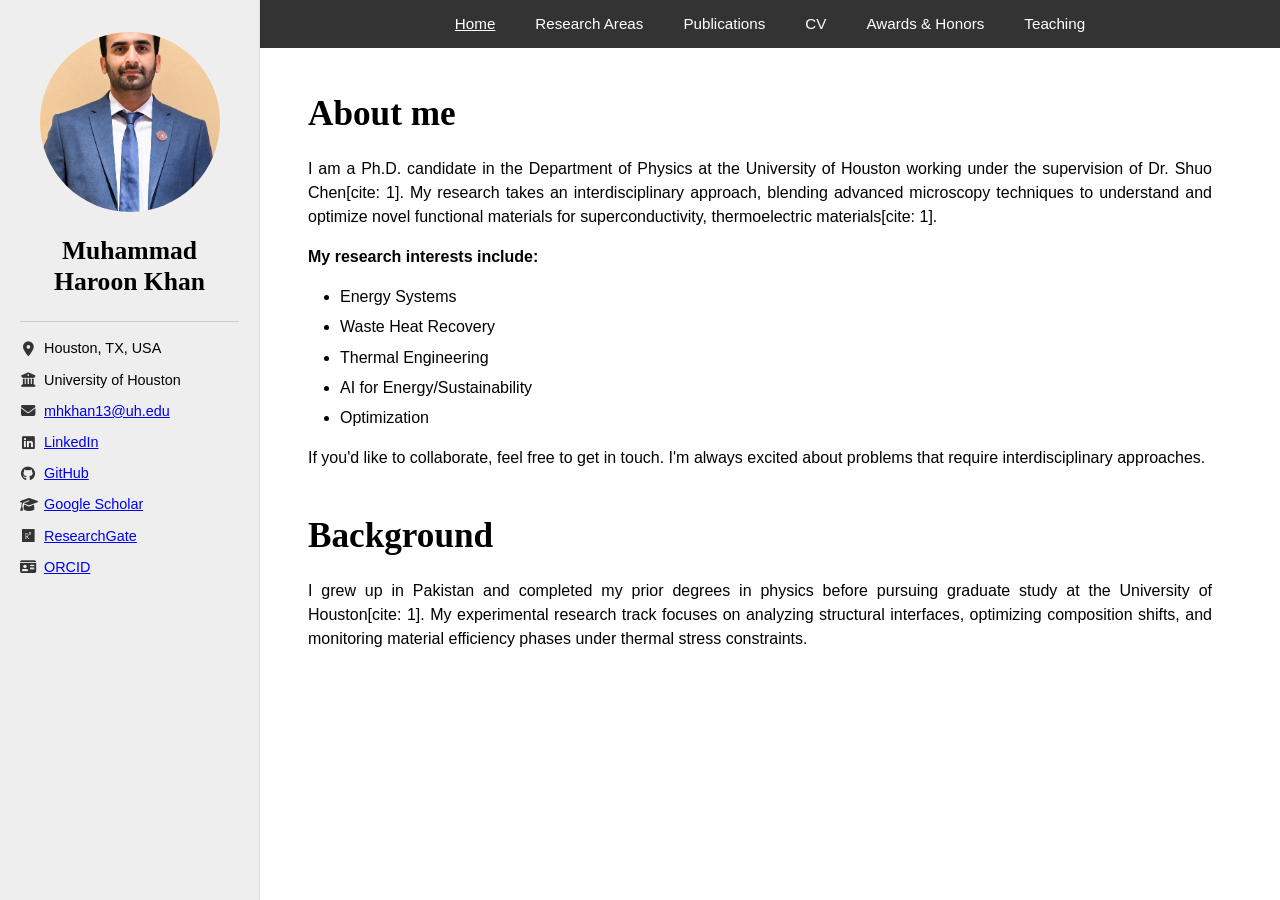
==== index.html @ d0a9d701 "Update index.html" ====
<!DOCTYPE html>
<html lang="en">
<head>
    <meta charset="UTF-8">
    <meta name="viewport" content="width=device-width, initial-scale=1.0">
    <title>Muhammad Haroon Khan | Home</title>
    <link rel="preconnect" href="https://fonts.googleapis.com">
    <link rel="preconnect" href="https://fonts.gstatic.com" crossorigin>
    <link href="https://fonts.googleapis.com/css2?family=Inter:wght@400;500;600&display=swap" rel="stylesheet">
    <link rel="stylesheet" href="https://cdnjs.cloudflare.com/ajax/libs/font-awesome/6.4.0/css/all.min.css">
    <link rel="stylesheet" href="assets/css/style.css">
</head>
<body>

    <!-- Outer Dual Panel Container -->
    <div class="site-container">
        
        <!-- LEFT PANEL (Light Gray Background Sidebar) -->
        <aside class="sidebar">
            <div class="profile-container">
                <img src="assets/profile.png" alt="Muhammad Haroon Khan">
            </div>
            
            <h1 class="sidebar-name">Muhammad Haroon Khan</h1>
            
            <!-- Contact & Social Link Rows -->
            <ul class="sidebar-info-list">
                <li><i class="fas fa-map-marker-alt"></i> Houston, TX, USA</li>
                <li><i class="fas fa-university"></i> University of Houston</li>
                <li><i class="fas fa-envelope"></i> <a href="mailto:mhkhan13@uh.edu">mhkhan13@uh.edu</a></li>
                <li><i class="fab fa-linkedin"></i> <a href="https://www.linkedin.com/in/mhkhan13/" target="_blank">LinkedIn</a></li>
                <li><i class="fab fa-github"></i> <a href="https://github.com" target="_blank">GitHub</a></li>
                <li><i class="fas fa-graduation-cap"></i> <a href="https://scholar.google.com/citations?view_op=list_works&hl=en&hl=en&user=3mEkgmkAAAAJ" target="_blank">Google Scholar</a></li>
                <li><i class="fab fa-researchgate"></i> <a href="https://www.researchgate.net/profile/Muhammad-Haroon-Khan-2?ev=hdr_xprf" target="_blank">ResearchGate</a></li>
                <li><i class="fas fa-id-card"></i> <a href="https://orcid.org/0009-0004-6501-6991https://orcid.org" target="_blank">ORCID</a></li>
            </ul>
        </aside>

        <!-- RIGHT PANEL (Main Container Block) -->
        <main class="main-panel-right">
            
            <!-- Dark Gray Top Inline Navbar -->
            <nav class="navbar-right-block">
                <ul class="nav-menu-row">
                    <li><a href="index.html" class="nav-link-item active">Home</a></li>
                    <li><a href="research.html" class="nav-link-item">Research Areas</a></li>
                    <li><a href="publications.html" class="nav-link-item">Publications</a></li>
                    <li><a href="cv.html" class="nav-link-item">CV</a></li>
                    <li><a href="awards.html" class="nav-link-item">Awards & Honors</a></li>
                    <li><a href="teaching.html" class="nav-link-item">Teaching</a></li>
                </ul>
            </nav>

            <!-- Main Professional Content Block Area -->
            <div class="main-content-area">
                
                <!-- About Me Block -->
                <section class="content-section">
                    <h2 class="section-title">About me</h2>
                    <p>I am a Ph.D. candidate in the Department of Physics at the University of Houston working under the supervision of Dr. Shuo Chen[cite: 1]. My research takes an interdisciplinary approach, blending advanced microscopy techniques to understand and optimize novel functional materials for superconductivity, thermoelectric materials[cite: 1].</p>
                    
                    <p><strong>My research interests include:</strong></p>
                    <ul class="interests-list">
                        <li>Energy Systems</li>
                        <li>Waste Heat Recovery</li>
                        <li>Thermal Engineering</li>
                        <li>AI for Energy/Sustainability</li>
                        <li>Optimization</li>
                    </ul>
                    
                    <p>If you'd like to collaborate, feel free to get in touch. I'm always excited about problems that require interdisciplinary approaches.</p>
                </section>

                <!-- Background Block -->
                <section class="content-section">
                    <h3 class="section-title">Background</h3>
                    <p>I grew up in Pakistan and completed my prior degrees in physics before pursuing graduate study at the University of Houston[cite: 1]. My experimental research track focuses on analyzing structural interfaces, optimizing composition shifts, and monitoring material efficiency phases under thermal stress constraints.</p>
                </section>
                
            </div>
        </main>
        
    </div>

</body>
</html>
---- assets/css/style.css ----
/* ==========================================================================
   AUTHENTIC TWO-PANEL ACADEMIC GRID (INSPIRED BY IMAGE_792F64.JPG)
   ========================================================================== */

:root {
    --primary-color: #111827;
    --accent-color: #0000ee; /* Traditional clean academic link blue */
    --bg-color: #ffffff;
    --sidebar-bg: #eeeeee;   /* Light gray panel tint from image_792f64.jpg */
    --navbar-bg: #333333;    /* Distinct dark gray navigation background */
    --border-color: #dddddd;
    --text-color: #000000;
    --font-heading: 'Times New Roman', Times, serif; /* Clean serif titles */
    --font-body: Arial, sans-serif;                 /* Clean sans-serif text */
}

* {
    box-sizing: border-box;
    margin: 0;
    padding: 0;
}

body {
    font-family: var(--font-body);
    background-color: var(--bg-color);
    color: var(--text-color);
    line-height: 1.5;
}

/* Base Split Structure Framework */
.site-container {
    display: flex;
    min-height: 100vh;
    width: 100%;
}

/* Left Sidebar Panel Area */
.sidebar {
    width: 260px;
    background-color: var(--sidebar-bg);
    padding: 2rem 1.25rem;
    flex-shrink: 0;
    border-right: 1px solid var(--border-color);
    display: flex;
    flex-direction: column;
    align-items: center;
}

.profile-container {
    width: 180px;
    height: 180px;
    margin-bottom: 1.5rem;
}

.profile-img-placeholder img, .profile-container img {
    width: 100%;
    height: 100%;
    border-radius: 50%;
    object-fit: cover;
}

.sidebar-name {
    font-family: var(--font-heading);
    font-size: 1.6rem;
    font-weight: 700;
    text-align: center;
    color: var(--text-color);
    margin-bottom: 1.5rem;
    line-height: 1.2;
}

.sidebar-info-list {
    width: 100%;
    list-style: none;
    display: flex;
    flex-direction: column;
    gap: 0.6rem;
    font-size: 0.9rem;
    border-top: 1px solid #cccccc;
    padding-top: 1rem;
}

.sidebar-info-list li {
    display: flex;
    align-items: center;
    gap: 0.5rem;
}

.sidebar-info-list i {
    width: 16px;
    text-align: center;
    color: #333333;
}

.sidebar-info-list a {
    color: var(--accent-color);
    text-decoration: underline;
}

/* Right Side Panel Content Block */
.main-panel-right {
    flex-grow: 1;
    display: flex;
    flex-direction: column;
    background-color: var(--bg-color);
    overflow-x: hidden;
}

/* Dark Gray Navigation Bar sitting inside Right Panel */
.navbar-right-block {
    background-color: var(--navbar-bg);
    width: 100%;
    padding: 0.75rem 2rem;
}

.nav-menu-row {
    display: flex;
    justify-content: center;
    align-items: center;
    list-style: none;
    gap: 2.5rem;
}

.nav-link-item {
    color: #ffffff;
    font-size: 0.95rem;
    font-weight: 500;
    text-decoration: none;
}

.nav-link-item:hover, .nav-link-item.active {
    text-decoration: underline;
}

/* Interior Content Framing */
.main-content-area {
    padding: 2.5rem 3rem;
    max-width: 1000px;
}

.content-section {
    margin-bottom: 2.5rem;
}

h2.section-title, h3.section-title {
    font-family: var(--font-heading);
    font-size: 2.2rem;
    font-weight: 700;
    margin-bottom: 1rem;
}

p {
    margin-bottom: 1rem;
    font-size: 1rem;
    text-align: justify;
}

.interests-list {
    margin: 1rem 0;
    padding-left: 2rem;
}

.interests-list li {
    margin-bottom: 0.4rem;
}

/* Responsive adjustment for small tablet/phone viewports */
@media (max-width: 768px) {
    .site-container {
        flex-direction: column;
    }
    .sidebar {
        width: 100%;
        border-right: none;
        border-bottom: 1px solid var(--border-color);
    }
    .nav-menu-row {
        gap: 1rem;
        flex-wrap: wrap;
    }
}
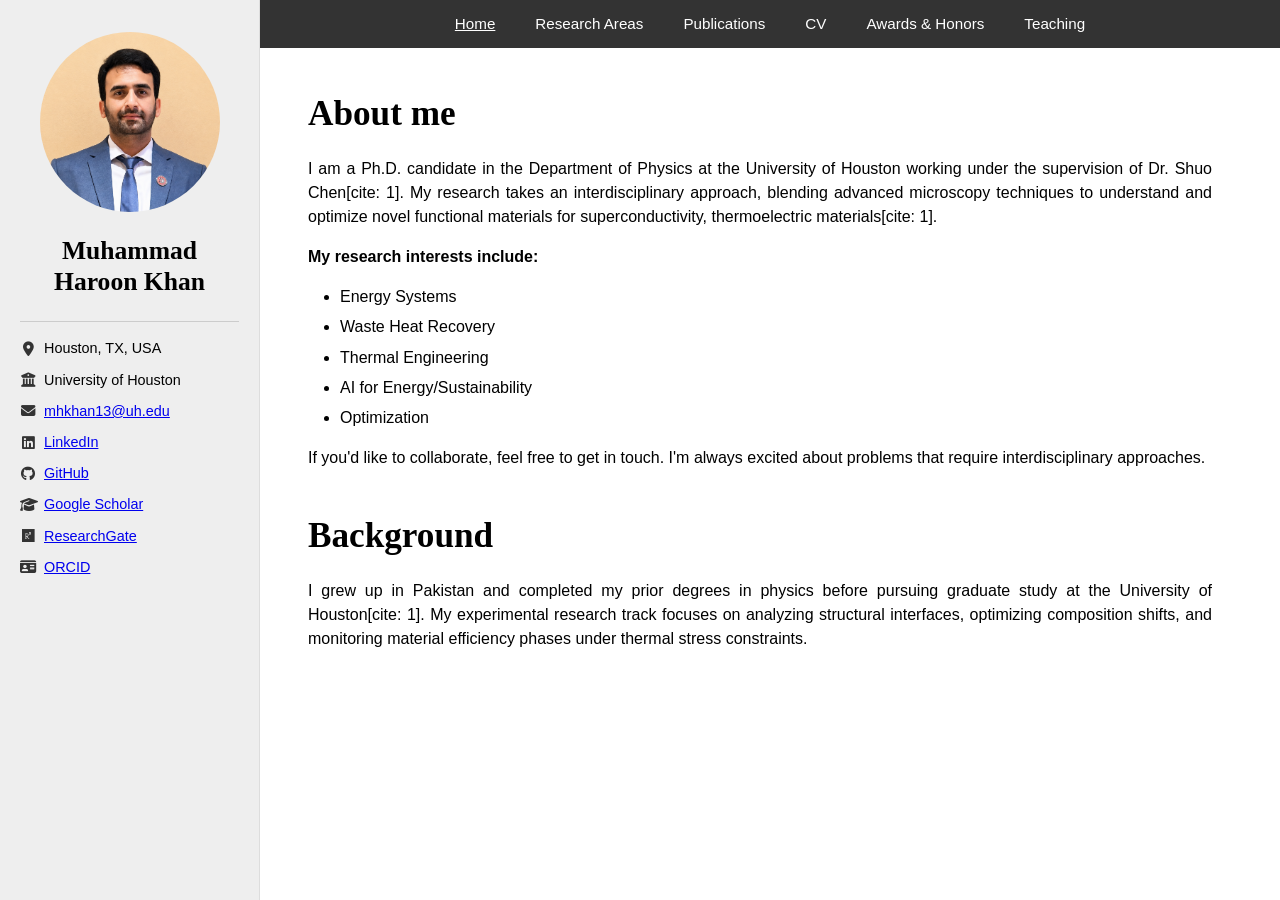
==== commit b4c5568a: "Update index.html" ====
--- a/index.html
+++ b/index.html
@@ -29,7 +29,7 @@
                 <li><i class="fas fa-university"></i> University of Houston</li>
                 <li><i class="fas fa-envelope"></i> <a href="mailto:mhkhan13@uh.edu">mhkhan13@uh.edu</a></li>
                 <li><i class="fab fa-linkedin"></i> <a href="https://www.linkedin.com/in/mhkhan13/" target="_blank">LinkedIn</a></li>
-                <li><i class="fab fa-github"></i> <a href="https://github.com" target="_blank">GitHub</a></li>
+                <li><i class="fab fa-github"></i> <a href="https://github.com/mhkhan24" target="_blank">GitHub</a></li>
                 <li><i class="fas fa-graduation-cap"></i> <a href="https://scholar.google.com/citations?view_op=list_works&hl=en&hl=en&user=3mEkgmkAAAAJ" target="_blank">Google Scholar</a></li>
                 <li><i class="fab fa-researchgate"></i> <a href="https://www.researchgate.net/profile/Muhammad-Haroon-Khan-2?ev=hdr_xprf" target="_blank">ResearchGate</a></li>
                 <li><i class="fas fa-id-card"></i> <a href="https://orcid.org/0009-0004-6501-6991https://orcid.org" target="_blank">ORCID</a></li>
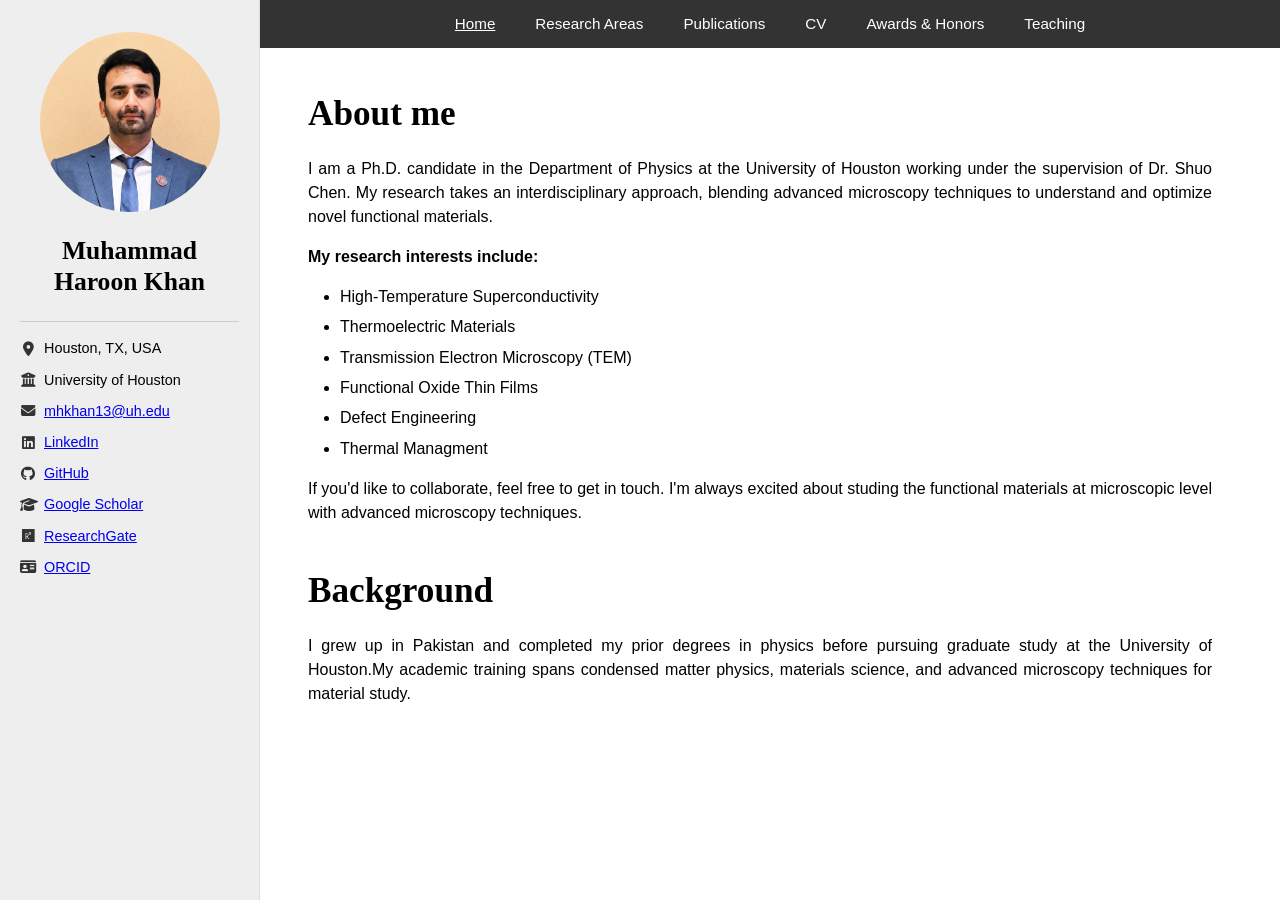
==== commit 570b71a0: "Update index.html" ====
--- a/index.html
+++ b/index.html
@@ -57,24 +57,25 @@
                 <!-- About Me Block -->
                 <section class="content-section">
                     <h2 class="section-title">About me</h2>
-                    <p>I am a Ph.D. candidate in the Department of Physics at the University of Houston working under the supervision of Dr. Shuo Chen[cite: 1]. My research takes an interdisciplinary approach, blending advanced microscopy techniques to understand and optimize novel functional materials for superconductivity, thermoelectric materials[cite: 1].</p>
+                    <p>I am a Ph.D. candidate in the Department of Physics at the University of Houston working under the supervision of Dr. Shuo Chen. My research takes an interdisciplinary approach, blending advanced microscopy techniques to understand and optimize novel functional materials.</p>
                     
                     <p><strong>My research interests include:</strong></p>
                     <ul class="interests-list">
-                        <li>Energy Systems</li>
-                        <li>Waste Heat Recovery</li>
-                        <li>Thermal Engineering</li>
-                        <li>AI for Energy/Sustainability</li>
-                        <li>Optimization</li>
+                        <li>High-Temperature Superconductivity</li>
+                        <li>Thermoelectric Materials</li>
+                        <li>Transmission Electron Microscopy (TEM)</li>
+                        <li>Functional Oxide Thin Films</li>
+                        <li>Defect Engineering</li>
+                        <li>Thermal Managment</li>
                     </ul>
                     
-                    <p>If you'd like to collaborate, feel free to get in touch. I'm always excited about problems that require interdisciplinary approaches.</p>
+                    <p>If you'd like to collaborate, feel free to get in touch. I'm always excited about studing the functional materials at microscopic level with advanced microscopy techniques.</p>
                 </section>
 
                 <!-- Background Block -->
                 <section class="content-section">
                     <h3 class="section-title">Background</h3>
-                    <p>I grew up in Pakistan and completed my prior degrees in physics before pursuing graduate study at the University of Houston[cite: 1]. My experimental research track focuses on analyzing structural interfaces, optimizing composition shifts, and monitoring material efficiency phases under thermal stress constraints.</p>
+                    <p>I grew up in Pakistan and completed my prior degrees in physics before pursuing graduate study at the University of Houston.My academic training spans condensed matter physics, materials science, and advanced microscopy techniques for material study.</p>
                 </section>
                 
             </div>
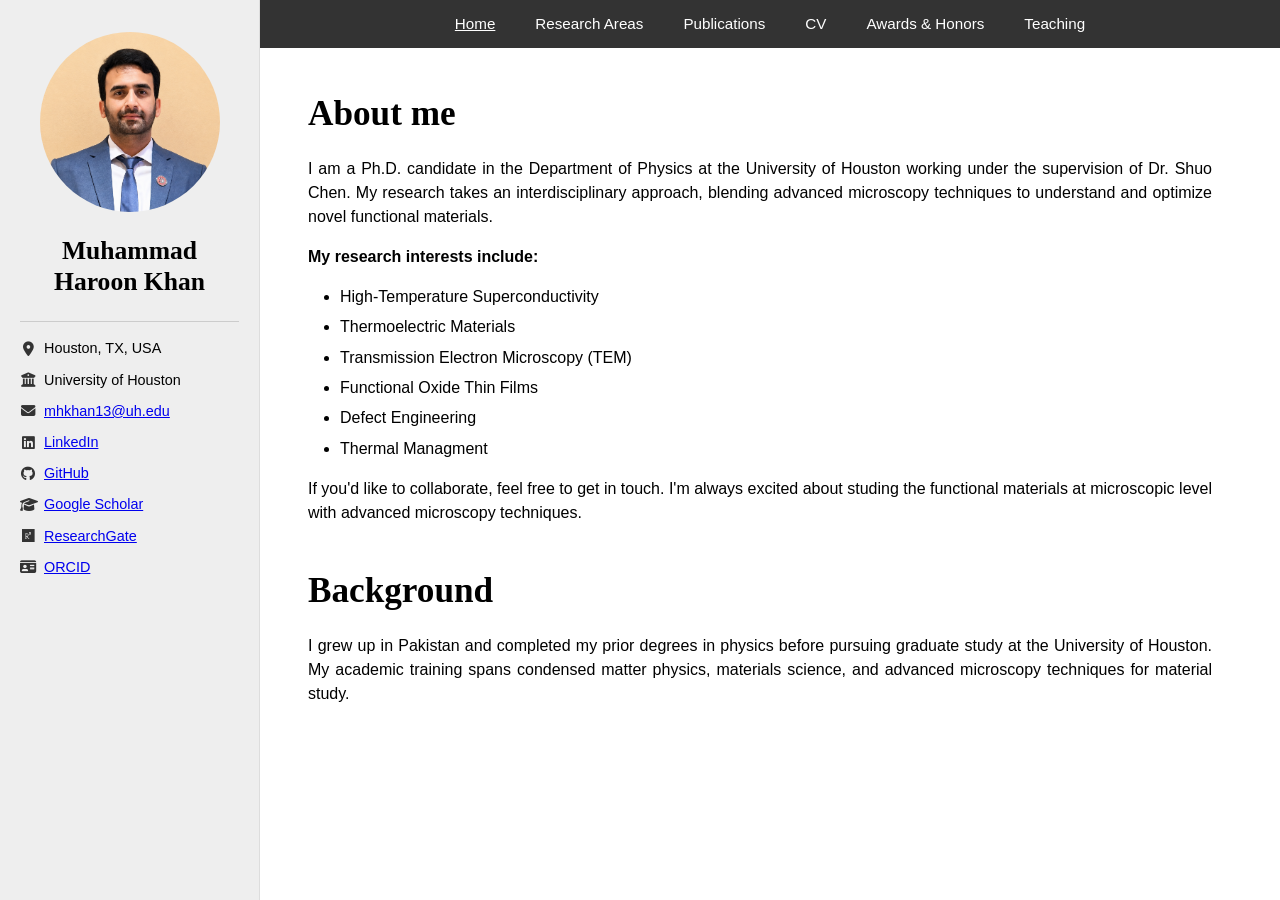
==== commit 38c01dd8: "Update index.html" ====
--- a/index.html
+++ b/index.html
@@ -42,12 +42,12 @@
             <!-- Dark Gray Top Inline Navbar -->
             <nav class="navbar-right-block">
                 <ul class="nav-menu-row">
-                    <li><a href="index.html" class="nav-link-item active">Home</a></li>
-                    <li><a href="research.html" class="nav-link-item">Research Areas</a></li>
-                    <li><a href="publications.html" class="nav-link-item">Publications</a></li>
-                    <li><a href="cv.html" class="nav-link-item">CV</a></li>
-                    <li><a href="awards.html" class="nav-link-item">Awards & Honors</a></li>
-                    <li><a href="teaching.html" class="nav-link-item">Teaching</a></li>
+                    <li><a href="./" class="nav-link-item active">Home</a></li>
+                    <li><a href="research" class="nav-link-item">Research Areas</a></li>
+                    <li><a href="publications" class="nav-link-item">Publications</a></li>
+                    <li><a href="cv" class="nav-link-item">CV</a></li>
+                    <li><a href="awards" class="nav-link-item">Awards & Honors</a></li>
+                    <li><a href="teaching" class="nav-link-item">Teaching</a></li>
                 </ul>
             </nav>
 
@@ -75,7 +75,7 @@
                 <!-- Background Block -->
                 <section class="content-section">
                     <h3 class="section-title">Background</h3>
-                    <p>I grew up in Pakistan and completed my prior degrees in physics before pursuing graduate study at the University of Houston.My academic training spans condensed matter physics, materials science, and advanced microscopy techniques for material study.</p>
+                    <p>I grew up in Pakistan and completed my prior degrees in physics before pursuing graduate study at the University of Houston. My academic training spans condensed matter physics, materials science, and advanced microscopy techniques for material study.</p>
                 </section>
                 
             </div>
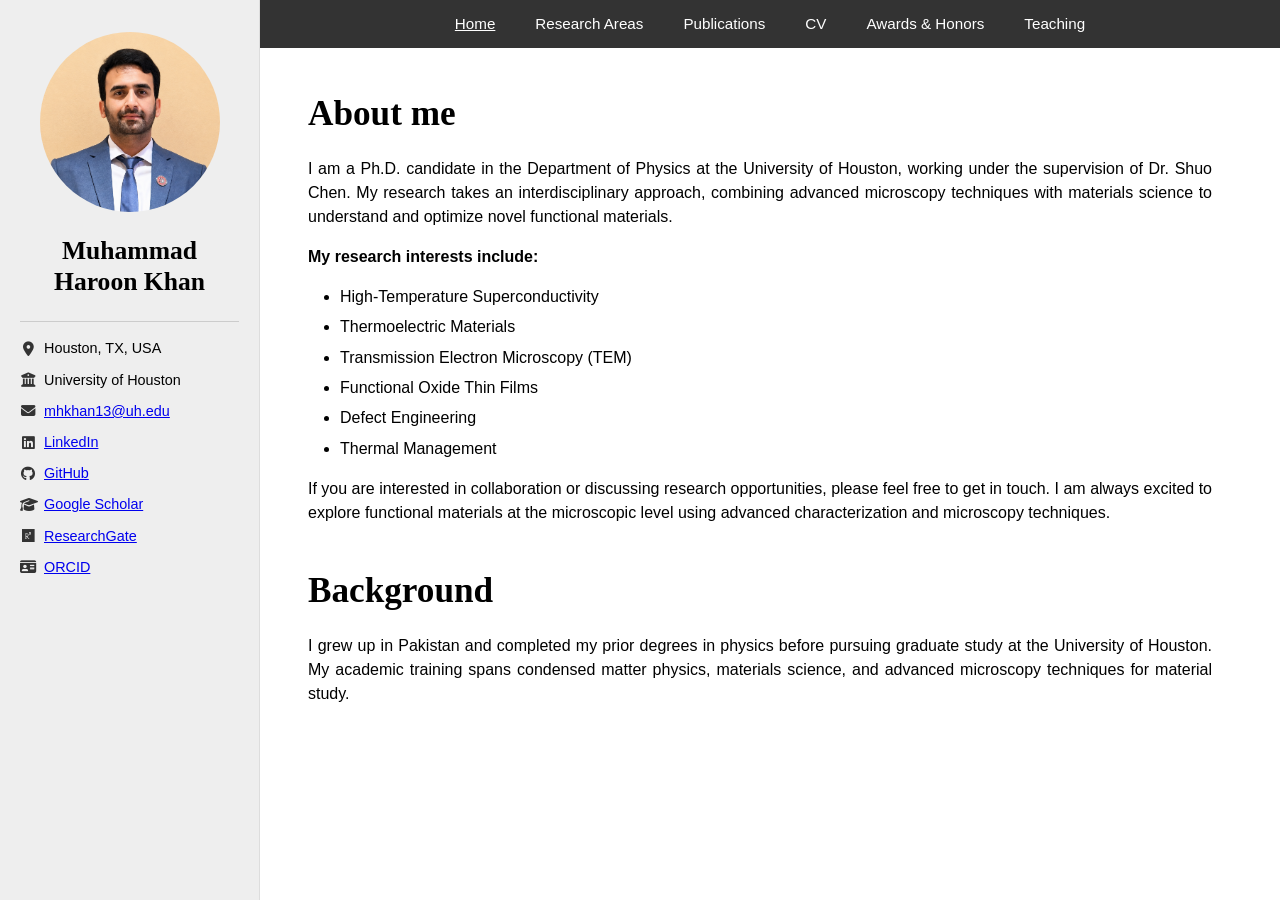
==== commit 412de183: "Update index.html" ====
--- a/index.html
+++ b/index.html
@@ -32,7 +32,7 @@
                 <li><i class="fab fa-github"></i> <a href="https://github.com/mhkhan24" target="_blank">GitHub</a></li>
                 <li><i class="fas fa-graduation-cap"></i> <a href="https://scholar.google.com/citations?view_op=list_works&hl=en&hl=en&user=3mEkgmkAAAAJ" target="_blank">Google Scholar</a></li>
                 <li><i class="fab fa-researchgate"></i> <a href="https://www.researchgate.net/profile/Muhammad-Haroon-Khan-2?ev=hdr_xprf" target="_blank">ResearchGate</a></li>
-                <li><i class="fas fa-id-card"></i> <a href="https://orcid.org/0009-0004-6501-6991https://orcid.org" target="_blank">ORCID</a></li>
+                <li><i class="fas fa-id-card"></i> <a href="https://orcid.org/0009-0004-6501-6991" target="_blank">ORCID</a></li>
             </ul>
         </aside>
 
@@ -57,7 +57,7 @@
                 <!-- About Me Block -->
                 <section class="content-section">
                     <h2 class="section-title">About me</h2>
-                    <p>I am a Ph.D. candidate in the Department of Physics at the University of Houston working under the supervision of Dr. Shuo Chen. My research takes an interdisciplinary approach, blending advanced microscopy techniques to understand and optimize novel functional materials.</p>
+                    <p>I am a Ph.D. candidate in the Department of Physics at the University of Houston, working under the supervision of Dr. Shuo Chen. My research takes an interdisciplinary approach, combining advanced microscopy techniques with materials science to understand and optimize novel functional materials.</p>
                     
                     <p><strong>My research interests include:</strong></p>
                     <ul class="interests-list">
@@ -66,10 +66,10 @@
                         <li>Transmission Electron Microscopy (TEM)</li>
                         <li>Functional Oxide Thin Films</li>
                         <li>Defect Engineering</li>
-                        <li>Thermal Managment</li>
+                        <li>Thermal Management</li>
                     </ul>
                     
-                    <p>If you'd like to collaborate, feel free to get in touch. I'm always excited about studing the functional materials at microscopic level with advanced microscopy techniques.</p>
+                    <p>If you are interested in collaboration or discussing research opportunities, please feel free to get in touch. I am always excited to explore functional materials at the microscopic level using advanced characterization and microscopy techniques.</p>
                 </section>
 
                 <!-- Background Block -->
